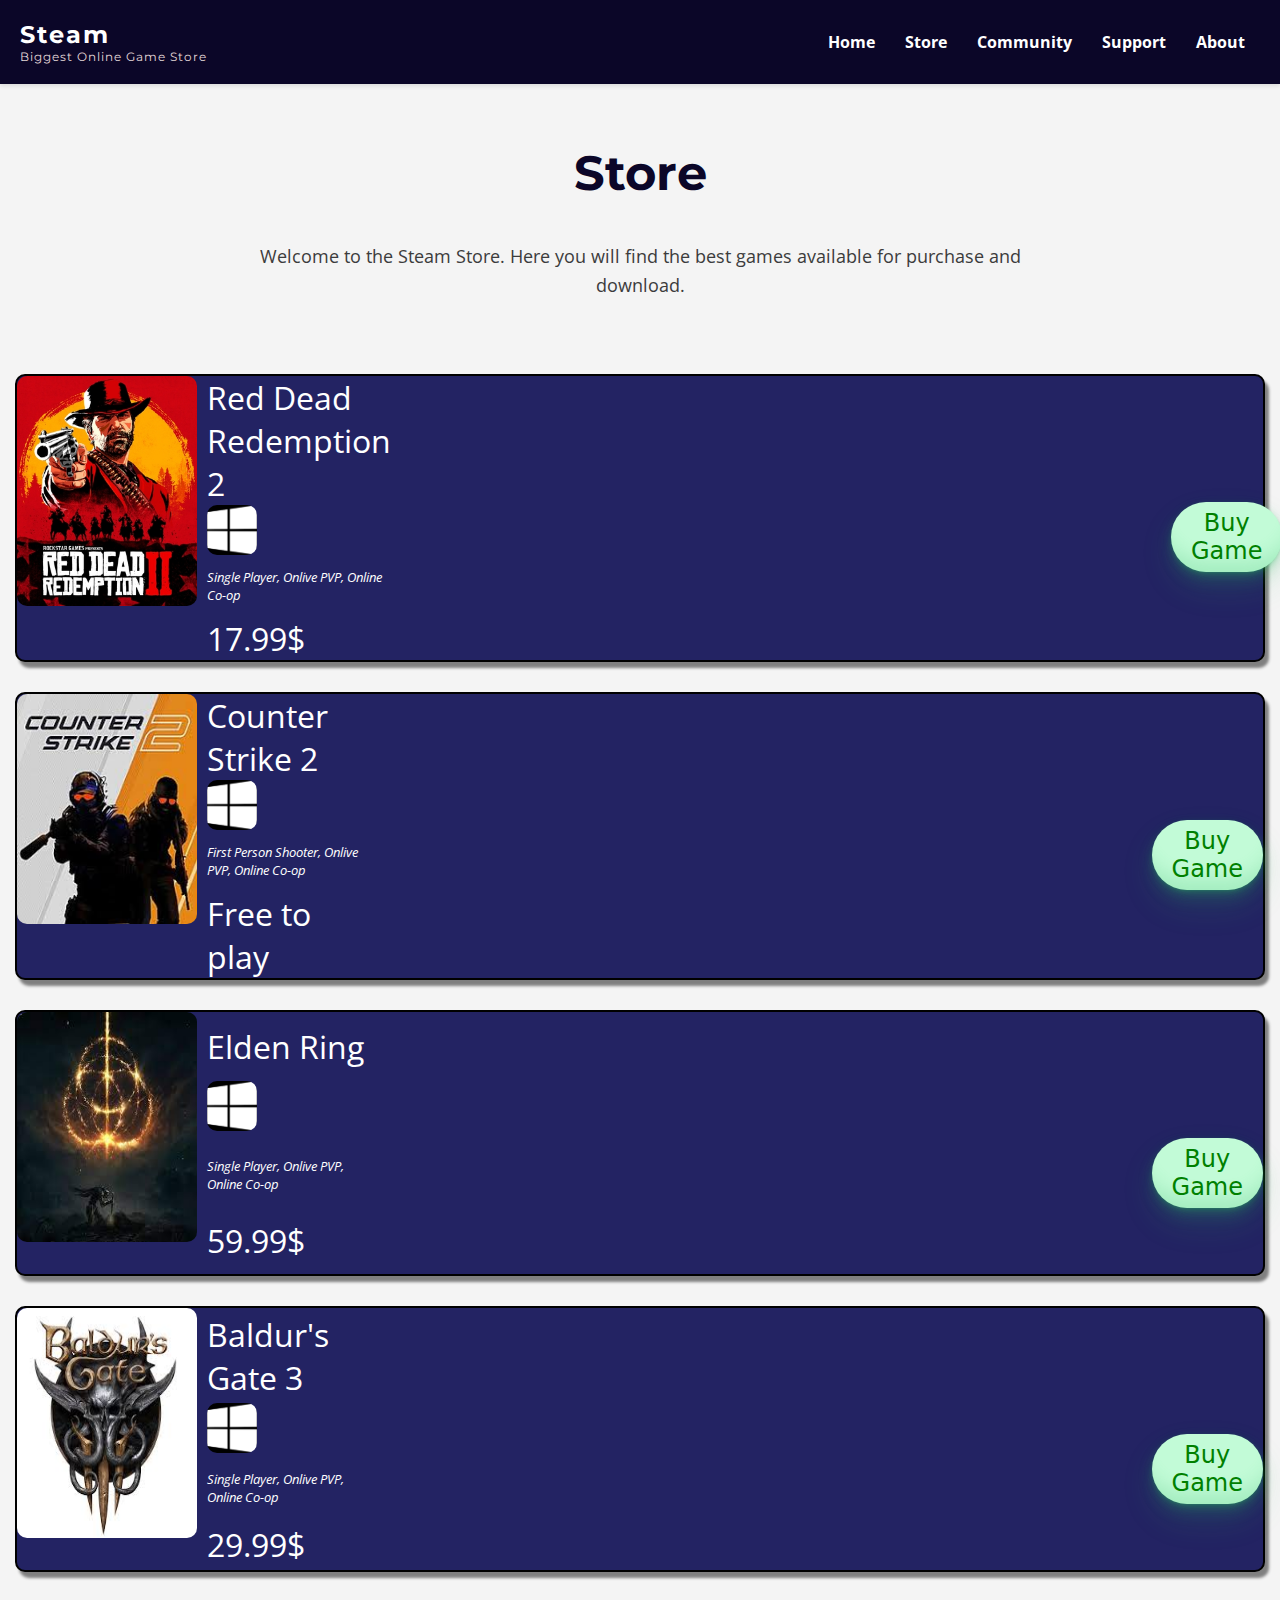
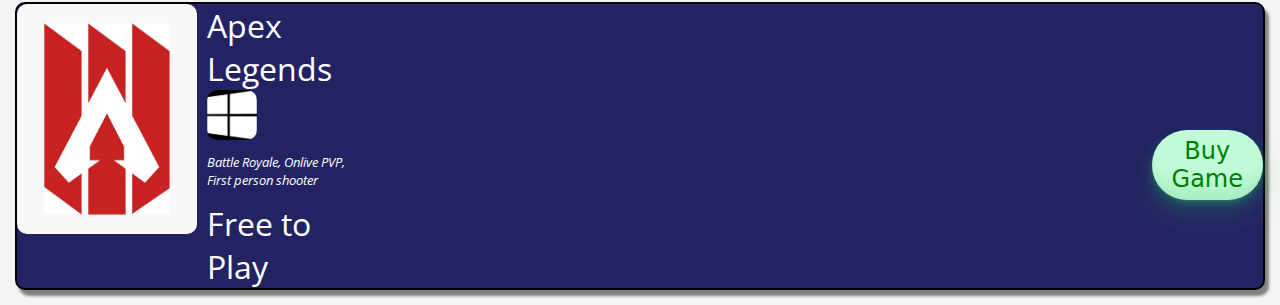
==== page1.html @ 611bc5ec "first commit" ====
<!DOCTYPE html>
<html lang="en">
<head>
    <meta charset="UTF-8">
    <meta name="viewport" content="width=device-width, initial-scale=1.0">
    <title>Store - Steam Clone</title>
    <link rel="stylesheet" href="styles.css">
    <link href="https://fonts.googleapis.com/css2?family=Montserrat:wght@700&family=Open+Sans&display=swap" rel="stylesheet">
</head>
<body>
    <nav>
        <div class="logo">
            <h1>Steam</h1>
            <p>Biggest Online Game Store</p>
        </div>
        <ul>
            <li><a href="index.html">Home</a></li>
            <li><a href="page1.html">Store</a></li>
            <li><a href="page2.html">Community</a></li>
            <li><a href="page3.html">Support</a></li>
            <li><a href="page4.html">About</a></li>
        </ul>
    </nav>
    <main>
        <h2>Store</h2>
        <p>Welcome to the Steam Store. Here you will find the best games available for purchase and download.</p>

       
        
    </main>
    
    <div class="gameList">

        <div class="store">
                <div>
                <img src="rdr2.jpg" height="230" width="180">  
            </div>
                <div class="platform">
                    Red Dead Redemption 2
                <img src="images.png"height="50" width="50">

                <p class ="genre">Single Player, Onlive PVP, Online Co-op
            </p>

            17.99$ 
            </div>
            <div>
                <p  class="purchase" > <br><br><br><br><br>
                    <button type="button" class="buyButton">Buy Game</button>
                </p>
            </div>
          
          
       </div>




       <div class="store">
        <div>
        <img src="cs2.jpg" height="230" width="180">  
    </div>
        <div class="platform">
            Counter Strike 2
        <img src="images.png"height="50" width="50">

        <p class ="genre">First Person Shooter, Onlive PVP, Online Co-op
    </p>

    Free to play

    </div>

    <div>
        <p  class="purchase" > <br><br><br><br><br>
            <button type="button" class="buyButton">Buy Game</button>
        </p>
    </div>
  
  
</div>



<div class="store">
    <div>
    <img src="elden ring.jpg" height="230" width="180">  
</div>
    <div class="platform">
        Elden Ring
    <img src="images.png"height="50" width="50">

    <p class ="genre">Single Player, Onlive PVP, Online Co-op
</p>

59.99$ 





</div>
<div>
    <p  class="purchase" > <br><br><br><br><br>
        <button type="button" class="buyButton">Buy Game</button>
    </p>
</div>

</div>





<div class="store">
    <div>
    <img src="baldur3.jpg" height="230" width="180">  
</div>
    <div class="platform">
        Baldur's Gate 3
    <img src="images.png"height="50" width="50">

    <p class ="genre">Single Player, Onlive PVP, Online Co-op
</p>

29.99$ 





</div>
<div>
    <p  class="purchase" > <br><br><br><br><br>
        <button type="button" class="buyButton">Buy Game</button>
    </p>
</div>


</div>
<div class="store">
    <div>
    <img src="apex.jpg" height="230" width="180">  
</div>
    <div class="platform">
        Apex Legends
    <img src="images.png"height="50" width="50">

    <p class ="genre">Battle Royale, Onlive PVP, First person shooter
</p>

Free to Play





</div>
<div>
    <p  class="purchase" > <br><br><br><br><br>
        <button type="button" class="buyButton">Buy Game</button>
    </p>
</div>


</div>
     </div>
    
    
   
</body>
</html>
---- styles.css ----
body {
    margin: 0;
    font-family: 'Open Sans', sans-serif;
    background-color: #f4f4f4;
}

h2 {
    font-family: 'Montserrat', sans-serif;
    color: rgb(11, 6, 40);
    text-align: center;
    margin-top: 20px;
}


nav {
    display: flex;
    justify-content: space-between;
    align-items: center;
    padding: 20px;
    background-color: rgb(11, 6, 40);
    box-shadow: 0 2px 4px rgba(0, 0, 0, 0.1);
}

nav .logo {
    font-family: 'Montserrat', sans-serif;
}

nav .logo h1 {
    margin: 0;
    font-size: 24px;
    letter-spacing: 2px;
    color: white;
}

nav .logo p {
    margin: 0;
    font-size: 12px;
    color: rgb(229, 217, 217);
    letter-spacing: 1px;
}

nav ul {
    list-style: none;
    margin: 0;
    padding: 0;
    display: flex;
}

nav ul li {
    margin: 0 15px;
}

nav ul li a {
    text-decoration: none;
    color: rgb(255, 255, 255);
    font-weight: bold;
    transition: color 0.3s;
}

nav ul li a:hover {
    color: #abb0ec;
}


header {
    position: relative;
    text-align: center;
    color: white;
}

.header-image {
    width: 100%;
    height: 600px;
    object-fit: cover;
    opacity: 0.8;
}

.header-content {
    position: absolute;
    top: 50%;
    left: 50%;
    transform: translate(-50%, -50%);
    text-align: center;
    color: black;
}

.header-content h2 {
    font-size: 24px;
    letter-spacing: 3px;
}

.header-content h1 {
    font-size: 80px;
    margin: 10px 0;
    font-family: 'Montserrat', sans-serif;
    letter-spacing: 5px;
    color: rgb(0, 0, 0);
}

.header-content p {
    font-size: 20px;
    margin-bottom: 20px;
    color: black;
    font-weight: bolder;
}

.header-content .button {
    background-color: black;
    color: white;
    padding: 15px 30px;
    text-decoration: none;
    font-size: 16px;
    border-radius: 5px;
    transition: background-color 0.3s;
}

.header-content .button:hover {
    background-color: #333;
}


main {
    padding: 40px;
    text-align: center;
    font-size: 2rem;
}

main p {
    font-size: 18px;
    line-height: 1.6;
    color: rgb(60, 60, 60);
    margin: 20px auto;
    max-width: 800px;
}


footer {
    text-align: center;
    padding: 10px;
    background-color: rgb(11, 6, 40);
    color: white;
  
    width: 100%;
    bottom: 0;
}

.gameList{
    display: flex;
    
    flex-direction: column;

    
}
   
.store{
        border: 2px solid rgb(0, 0, 0);
        background-color: rgb(35, 35, 99);
        box-shadow: 4px 6px 3px grey;
        margin: 15px;
       
        border-radius: 10px;
        color: white;
        display: flex;
        flex-direction: row;
        font-size: 2rem;
        justify-content: space-between;
        
        
       
        

}

.platform{
    display: flex;
    flex-direction: column;
    justify-content: space-evenly;
   

}


.store img {
    margin-right: 10px; 
    border-radius: 10px; 
}

.genre{
    font-size: small;
    font-style: italic;
}

.purchase{
    color: rgb(53, 255, 35);
    
    font-size: 1rem;
    padding-left: 780px;
    padding-bottom: 50px;
    
}

.buyButton{
    background-color: #c2fbd7;
    border-radius: 100px;
    box-shadow: rgba(44, 187, 99, .2) 0 -25px 18px -14px inset,rgba(44, 187, 99, .15) 0 1px 2px,rgba(44, 187, 99, .15) 0 2px 4px,rgba(44, 187, 99, .15) 0 4px 8px,rgba(44, 187, 99, .15) 0 8px 16px,rgba(44, 187, 99, .15) 0 16px 32px;
    color: green;
    cursor: pointer;
    display: inline-block;
    font-family: CerebriSans-Regular,-apple-system,system-ui,Roboto,sans-serif;
    padding: 7px 20px;
    text-align: center;
    text-decoration: none;
    transition: all 250ms;
    border: 0;
    font-size: 1.5rem;
    user-select: none;
    -webkit-user-select: none;
    touch-action: manipulation;
}

.buyButton:hover {
    box-shadow: rgba(44,187,99,.35) 0 -25px 18px -14px inset,rgba(44,187,99,.25) 0 1px 2px,rgba(44,187,99,.25) 0 2px 4px,rgba(44,187,99,.25) 0 4px 8px,rgba(44,187,99,.25) 0 8px 16px,rgba(44,187,99,.25) 0 16px 32px;
    transform: scale(1.05) rotate(-1deg);
  }


.community{
    display: flex;
    border: 5px solid black;
    margin-bottom: 50px;
    border-radius: 20px;
    justify-content: center;
    width: 35%;
    height: 35%;
    margin-left:470px;
    
   
    color: white;
}


.loginHub{
    
    
    font-size:medium;
  
    flex-direction: row;

}

.popular{
    background-color: rgb(255, 255, 255);
    flex-grow: 1;
    display: flex;
    flex-direction: column;
   
}

.kk{
    
    text-align: center;
}

.review{
    display: flex;
    
    margin-left: 10px;
    justify-content: space-around;
}
.item1{
    display: flex;
    flex-direction: row;
    border: 2px solid black;
    border-radius: 8px;
    flex:50%;
    background: url(got.jpg) ;
    background-size: cover;
    font-weight: 800;
    color: #f4f4f4;
    
}
.item2{
    display: flex;
    flex-direction: row;
    border: 2px solid black;
    border-radius: 8px;
    flex:50%;
    background: url(destiny.jpg) ;
    background-size: cover;
    font-weight: 800;
    color: #f4f4f4;
    
}
.item3{
    display: flex;
    flex-direction: row;
    border: 2px solid black;
    border-radius: 8px;
    flex:50%;
    background: url(f1.jpg) ;
    background-size: cover;
    font-weight: 800;
    color: #f4f4f4;
    
}
.revtext{
    padding-left: 20px;
}

.title{
    font-size: larger;
    font-weight: 400;
    font-family: 'Franklin Gothic Medium', 'Arial Narrow', Arial, sans-serif;
}

.kanit-medium {
    font-family: "Kanit", sans-serif;
    font-weight: 500;
    font-style: normal;
  }

.reviewBody{
    font-size:1rem;
    font-weight: 500;
    font-family: kanit-medium;
    
}

.hlink{
    text-decoration: none;
    color: aquamarine;
}

.signbtn{
    padding: 15px 30px;
    border: none;
    border-radius: 5px;
    font-size: 16px;
    font-weight: bold;
    cursor: pointer;
    transition: background-color 0.3s ease, box-shadow 0.3s ease;
    background-color: #28a745;
    color: white;
}

.support-header {
    
    color: #fff;
    text-align: center;
    padding: 50px 20px;
}

.support-header h1 {
    margin: 0;
    font-size: 36px;
}

.search-bar {
    margin-top: 20px;
    padding: 10px;
    width: 80%;
    max-width: 500px;
    font-size: 16px;
    border: none;
    border-radius: 5px;
}

.support-content {
    background-color: #fff;
    padding: 40px 20px;
    margin: 20px 0;
    border-radius: 5px;
    box-shadow: 0 0 10px rgba(0,0,0,0.1);
    display: grid;
    grid-template-columns: 1fr;
    gap: 40px;
}

@media (min-width: 768px) {
    .support-content {
        grid-template-columns: 2fr 1fr;
    }
}

.support-content h2 {
    font-size: 28px;
    margin-bottom: 20px;
}

.faq-item {
    margin-bottom: 20px;
}

.faq-item h3 {
    font-size: 20px;
    margin-bottom: 10px;
}

.faq-item p {
    font-size: 16px;
    margin: 0;
}

.contact p {
    font-size: 16px;
}

.contact a {
    color: #2a475e;
    text-decoration: none;
}

.accessGames{
   display: flex;
   justify-content: center;
   border: 2px solid black;
   width:50%;
   margin-left: 330px;
   margin-bottom: 20px;
  
   background-color: #ffffff; 
    border-style: groove;
   box-shadow: 0 4px 8px rgba(241, 225, 225, 0.1); 
   padding: 20px; 
   color: #333333; 
}

.abtTitle{
    font-size: large;
    font-weight: 800;
    
}

.about{
    background: url(3408105.jpg) no-repeat center center fixed;
    background-size: cover;
    opacity: 0.9;
}

.abtHead{
    color: white;
    font-size: 3rem;
    font-weight: 400;
}

.abtPara{
    color: #fff;
    font-size: 1rem;
    font-weight: 400;
}

.page3{
    background: url(vecteezy_abstract-background-design-background-texture-design-with_18752866-1.jpg) no-repeat center center fixed;
    background-size: cover;
    opacity: 0.9;
}

.accessGames1{
    display: flex;
    justify-content: center;
    width:50%;
    margin-left: 330px;
    margin-bottom: 20px;
    padding: 20px; 
    color: #ffffff;
    background: url(bgGame.jpg) ;
    background-size: cover;
    font-weight: 600;
    
    
    
 }

 .bStor{
    text-decoration: none;
    font-weight: 500;
    color: #5a97ff;
 }

 
.page2{
    background: url(comBG.webp) no-repeat center center fixed;
    background-size: cover;
    
}

.comTitle{
    color: white;
}
.comDesc{
    color: white;
}
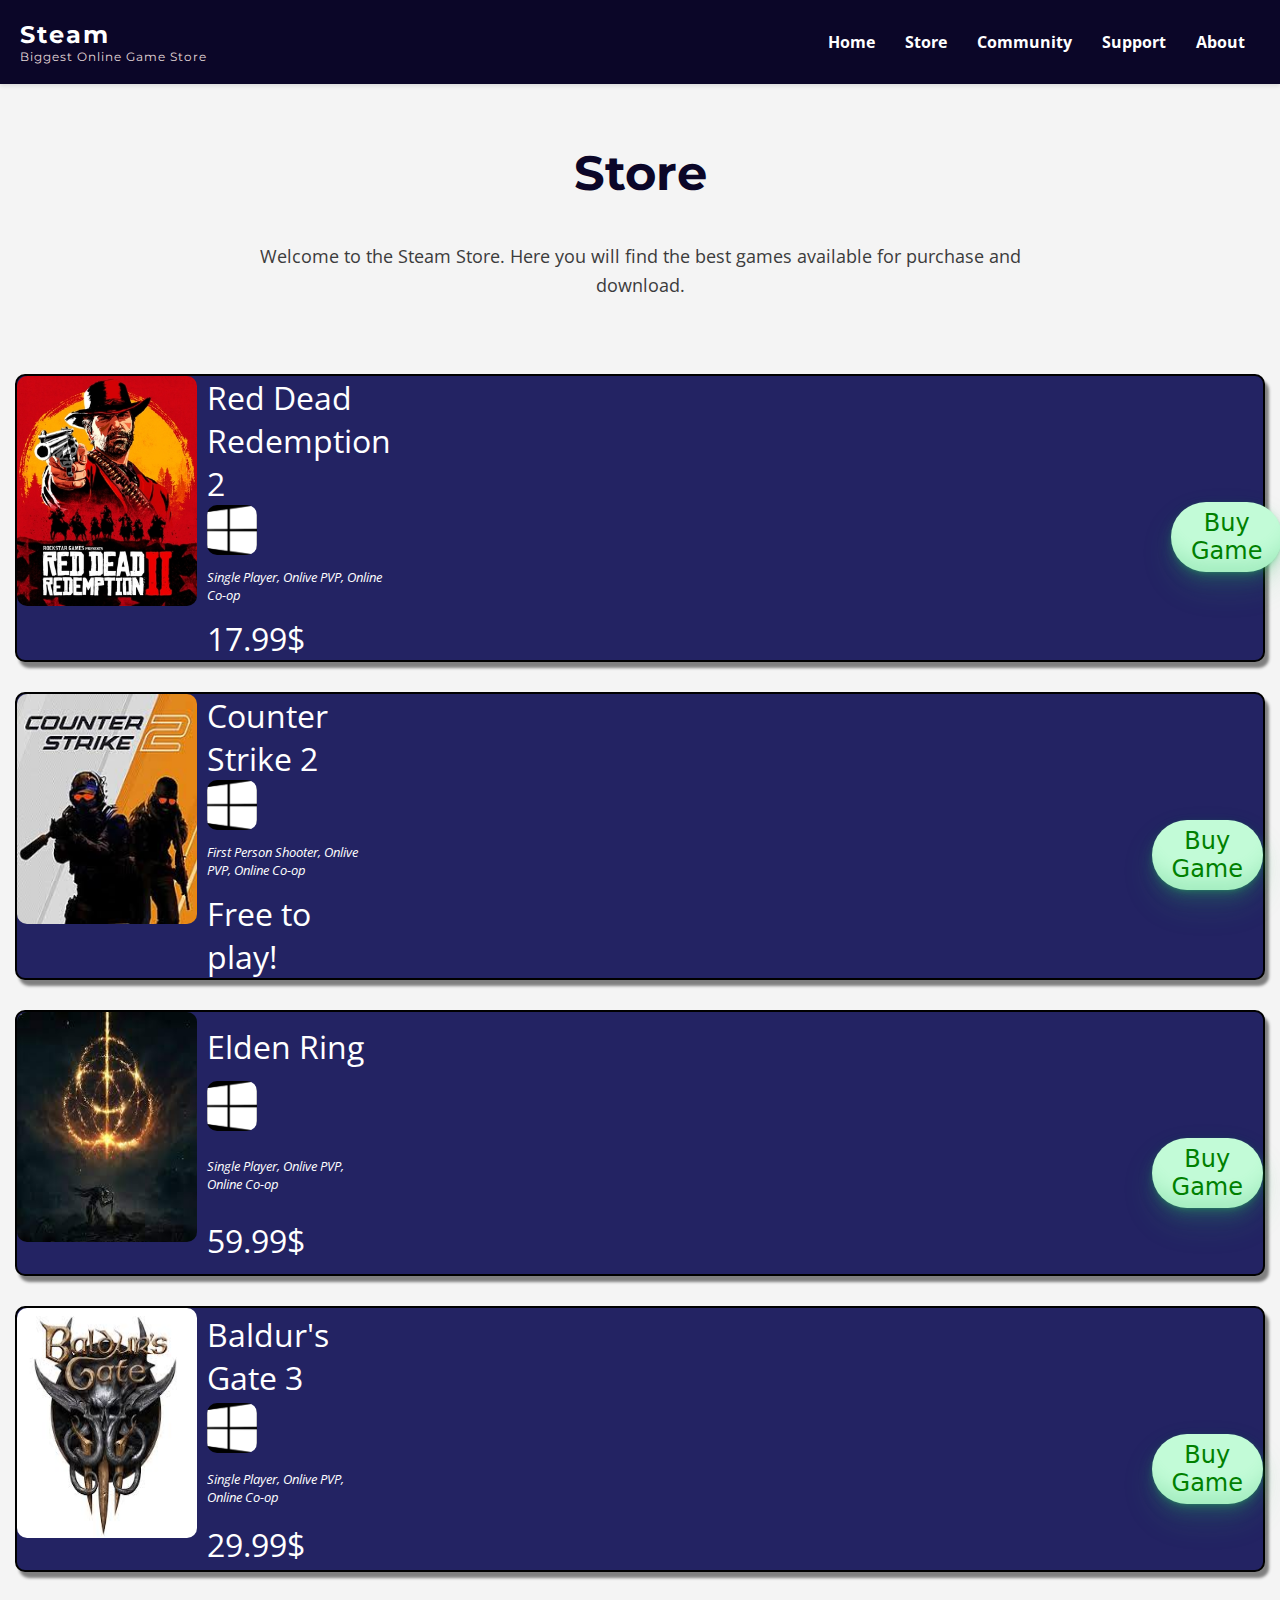
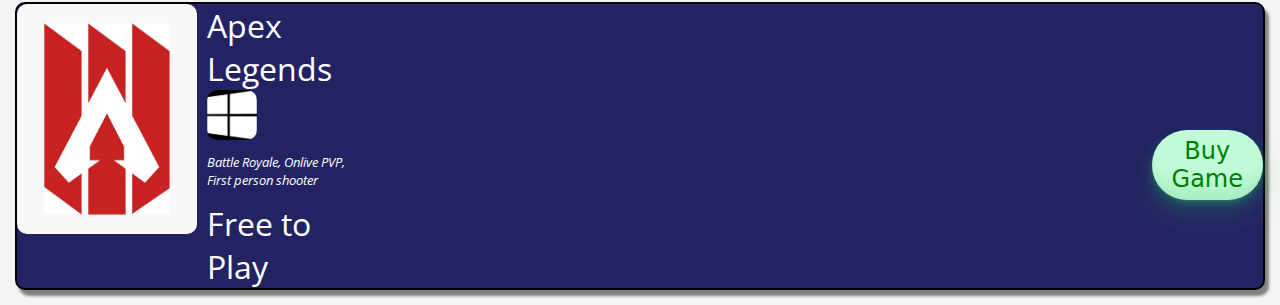
==== commit 32df638e: "second commit" ====
--- a/page1.html
+++ b/page1.html
@@ -67,7 +67,7 @@
         <p class ="genre">First Person Shooter, Onlive PVP, Online Co-op
     </p>
 
-    Free to play
+    Free to play!
 
     </div>
 
